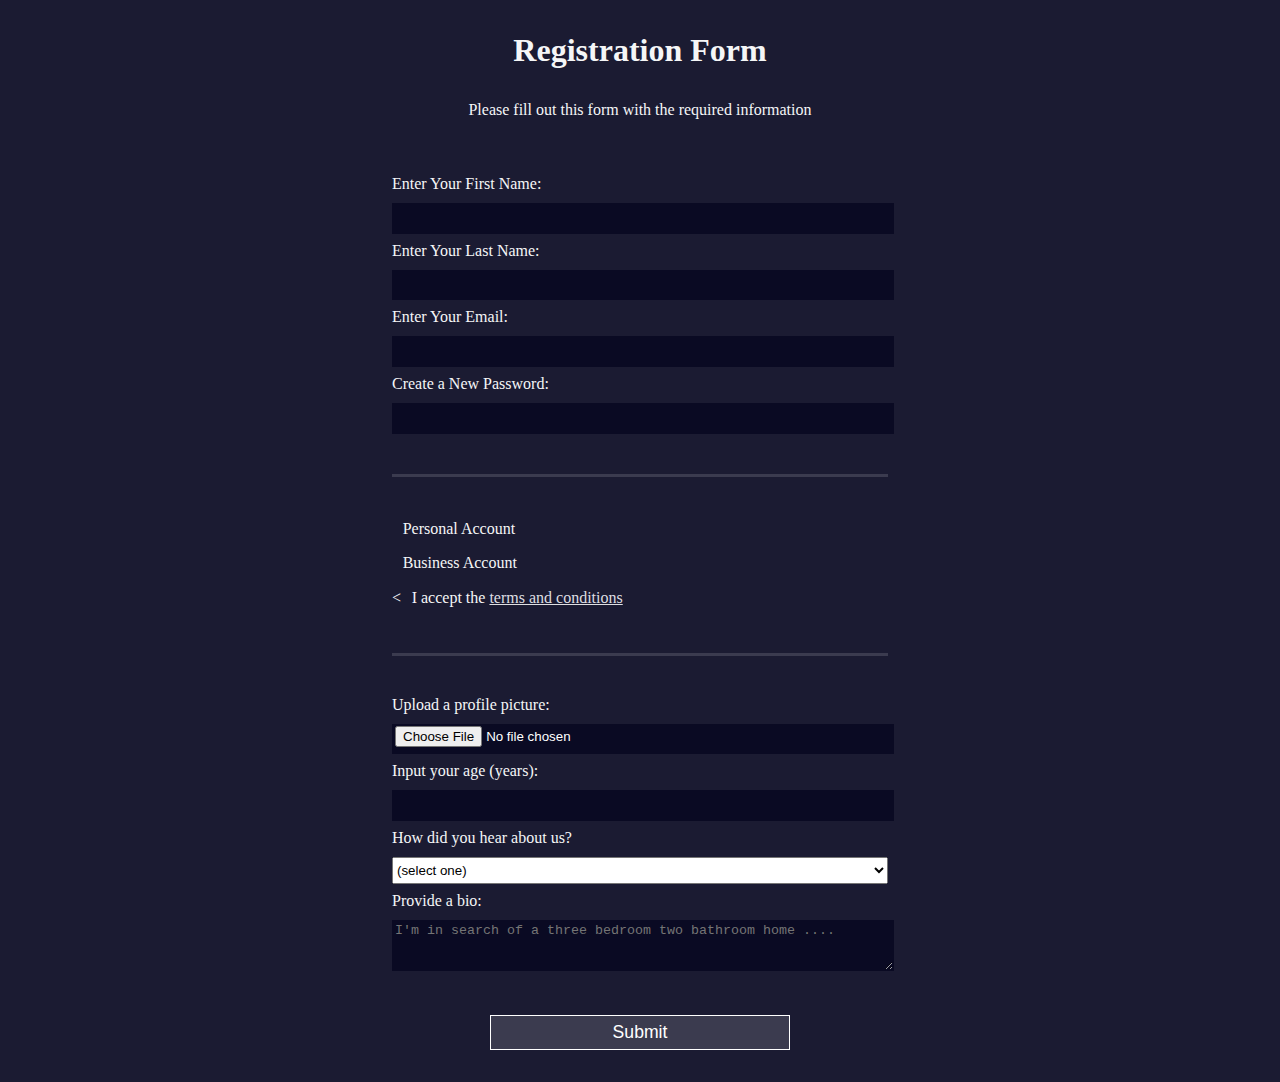
==== index.html @ 015f997c "master" ====
<!DOCTYPE html>
<html lang="en" dir="ltr">
  <head>
    <meta charset="utf-8">
    <title>Registration Form</title>
    <link rel="stylesheet" href="styles.css">
  </head>
  <body>
    <h1>Registration Form</h1>
    <p>Please fill out this form with the required information</p>
    <form class="" action="index.html" method="post">
      <fieldset>
        <label for="first-name">Enter Your First Name: <input id="first-name" type="text" required name="first-name"/></label>
        <label for="last-name">Enter Your Last Name: <input id="last-name" type="text"required name="last-name"/></label>
        <label for="email">Enter Your Email: <input id="email" type="email" required name="email"/></label>
        <label for="new-password">Create a New Password: <input id="new-password" type="password" required pattern="[a-z0-5]{8,}" name="password"/></label>
      </fieldset>
      <fieldset>
        <label for="personal-account"><input type="radio" name="account-type" id="personal-account" class="inline"/> Personal Account</label>
        <label for="business-account"><input type="radio" name="account-type" id="business-account" class="inline"/> Business Account</label>
        <label for="terms-and-conditions"><<input type="checkbox" name="checkbox" value="" required id="terms-and-conditions" class="inline"> I accept the <a href="###################">terms and conditions</a></label>
      </fieldset>
      <fieldset>
        <label for="profile-picture">Upload a profile picture: <input type="file" name="file" value="" id="profile-picture"></label>
        <label for="age">Input your age (years): <input type="number" name="age" value="" min="13" max="120" id="age"></label>
        <label for="referrer">How did you hear about us?
          <select class="" name="referrer" id="referrer">
            <option value="">(select one)</option>
            <option value="1">Instagram</option>
            <option value="2">Facebook</option>
            <option value="3">Twitter</option>
            <option value="4">Other</option>
          </select>
        </label>
        <label for="bio">Provide a bio: <textarea name="bio" rows="3" cols="30" id="bio" placeholder="I'm in search of a three bedroom two bathroom home ...."></textarea></label>
      </fieldset>
      <input type="submit" name="" value="Submit">
    </form>
  </body>
</html>
---- styles.css ----
body {
  width: 100;
  height: 100vh;
  margin: 0;
  background-color: #1B1B32;
  color: #F5F6F7;
  font-family: Tahoma;
  font-size: 16px;
}

label {
  display: block;
  margin: 0.5rem 0;
}

h1, p {
  margin: 1em auto;
  text-align: center;
}

form {
  margin: 0 auto;
  max-width: 500px;
  min-width: 300px;
  width: 60vw;
  padding-bottom: 2em;
}

fieldset {
  border: 0;
  padding: 2rem 0;
  border-bottom: 3px solid #3B3B4F;
}

fieldset:last-of-type {
  border-bottom: none;
}

input, textarea, select {
  width: 100%;
  margin: 10px 0 0 0;
  min-height: 2em;
}

.inline {
  width: 0;
  margin: 0 0.5em 0 0;
  vertical-align: middle;
}

input, textarea {
  background-color: #0A0A23;
  border: 1px solid #0A0A23;
  color: #FFFFFF;
}

input[type="submit"] {
  display: block;
  width: 60%;
  margin: 0 auto;
  height: 2em;
  font-size: 1.1rem;
  background-color: #3B3B4F;
  border-color: white;
  min-width: 300px;
}

input[type="file"] {
  padding: 1px 2px;
}

a {
  color: #DFDFE2;
}
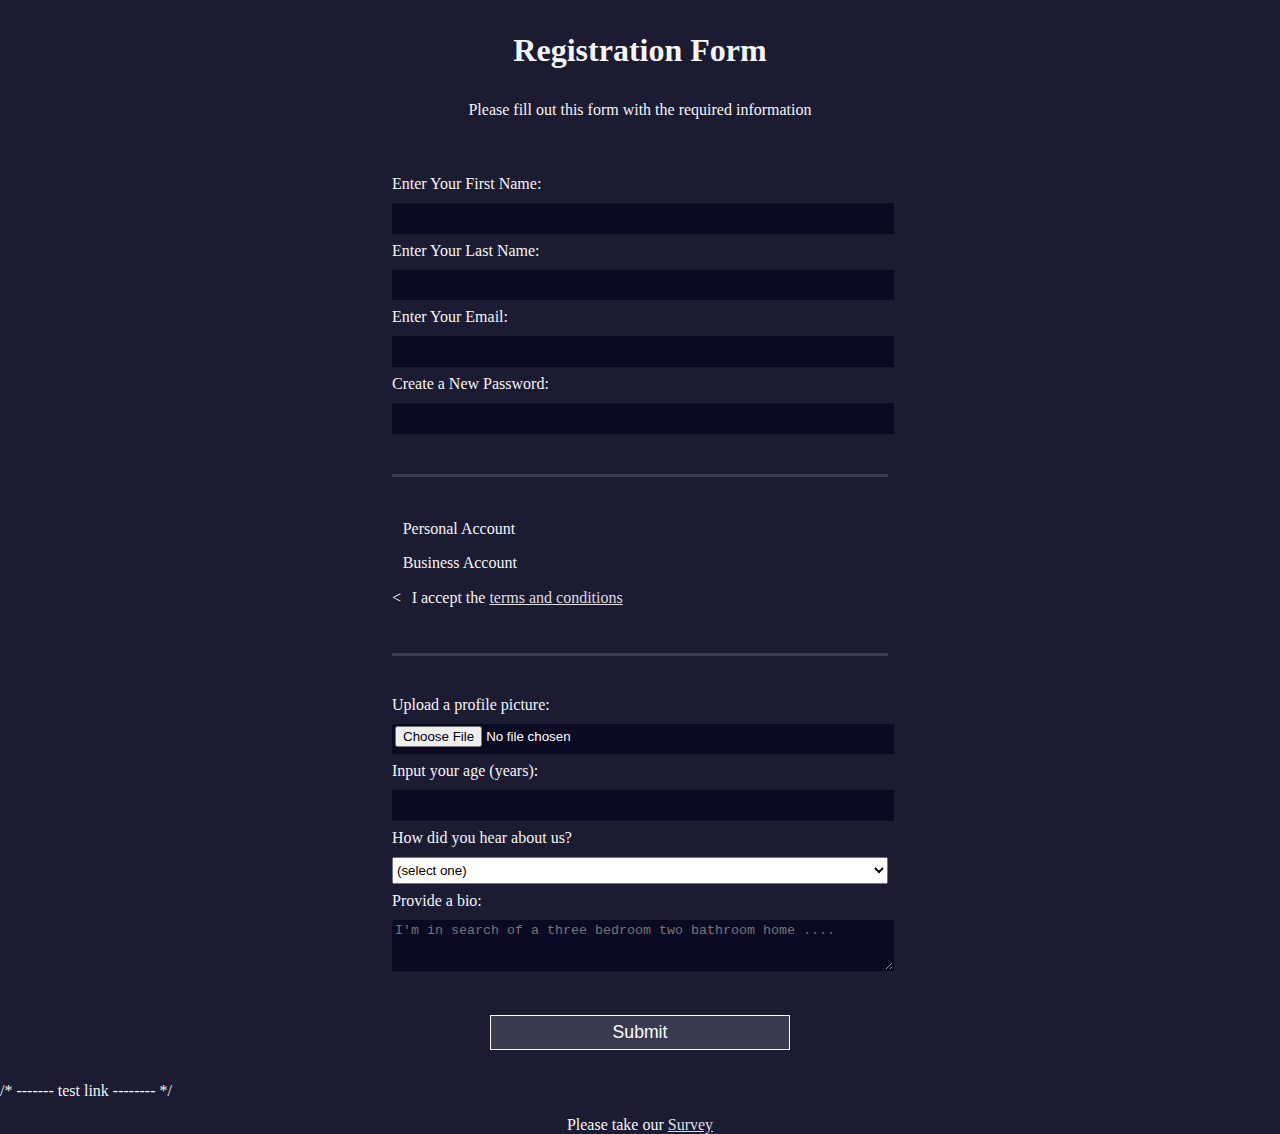
==== commit a14f3581: "survey link" ====
--- a/index.html
+++ b/index.html
@@ -4,6 +4,7 @@
     <meta charset="utf-8">
     <title>Registration Form</title>
     <link rel="stylesheet" href="styles.css">
+    <meta name="viewport" content="width=device-width, initial-scale=1.0"/>
   </head>
   <body>
     <h1>Registration Form</h1>
@@ -36,5 +37,9 @@
       </fieldset>
       <input type="submit" name="" value="Submit">
     </form>
+
+    /* ------- test link -------- */
+
+    <p>Please take our <a href="surveyform.html">Survey</a></a></p>
   </body>
 </html>
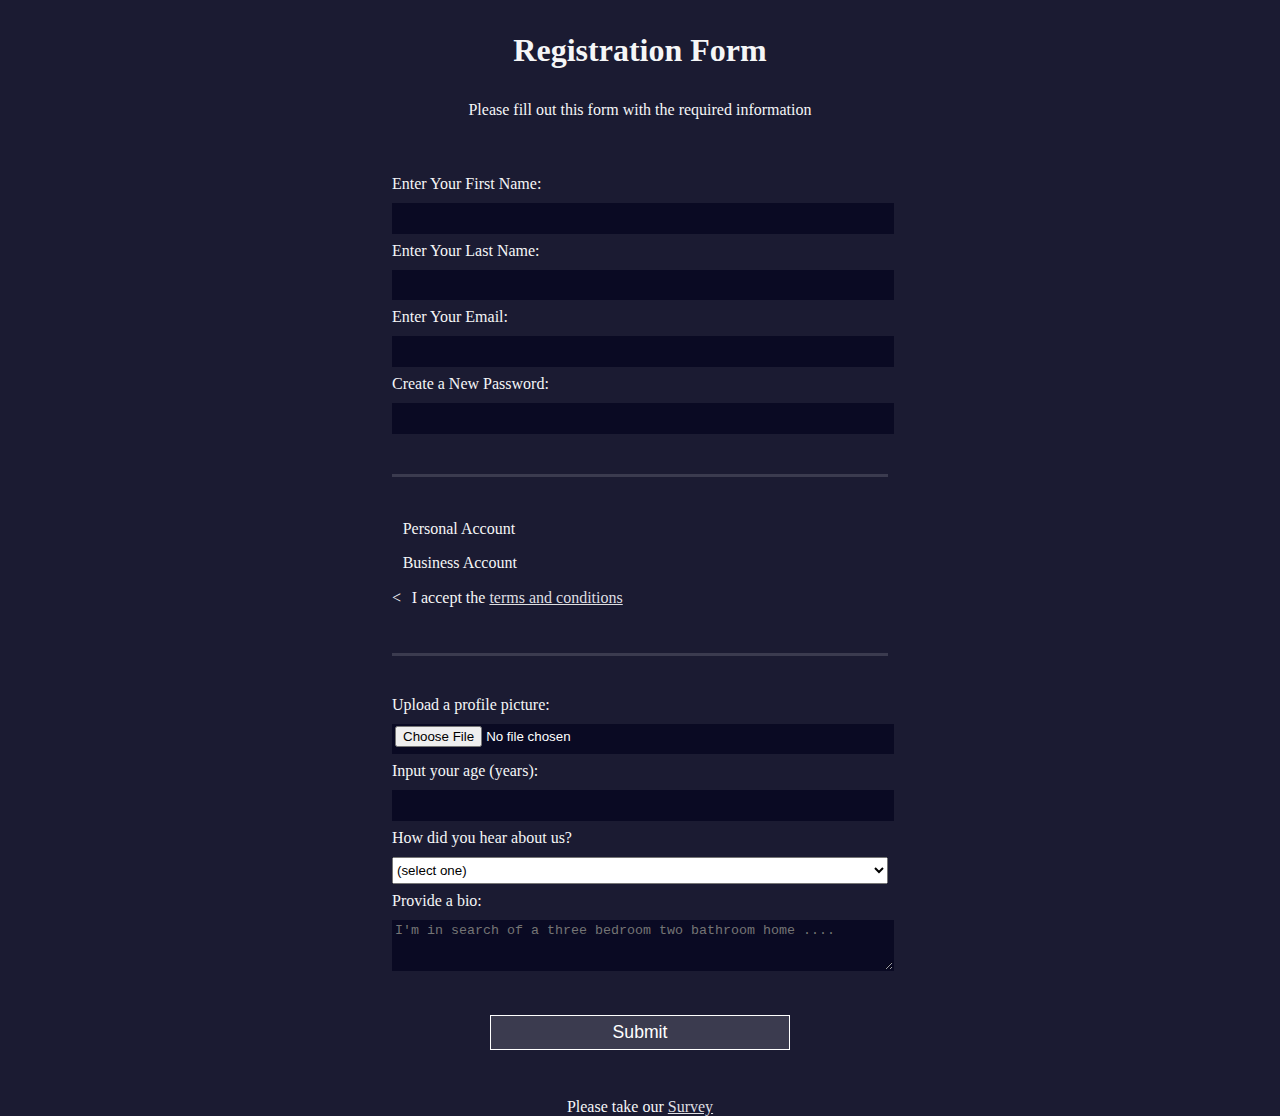
==== commit 791aa76f: "survey link try 2" ====
--- a/index.html
+++ b/index.html
@@ -38,7 +38,7 @@
       <input type="submit" name="" value="Submit">
     </form>
 
-    /* ------- test link -------- */
+    <!--- survey link --->
 
     <p>Please take our <a href="surveyform.html">Survey</a></a></p>
   </body>
